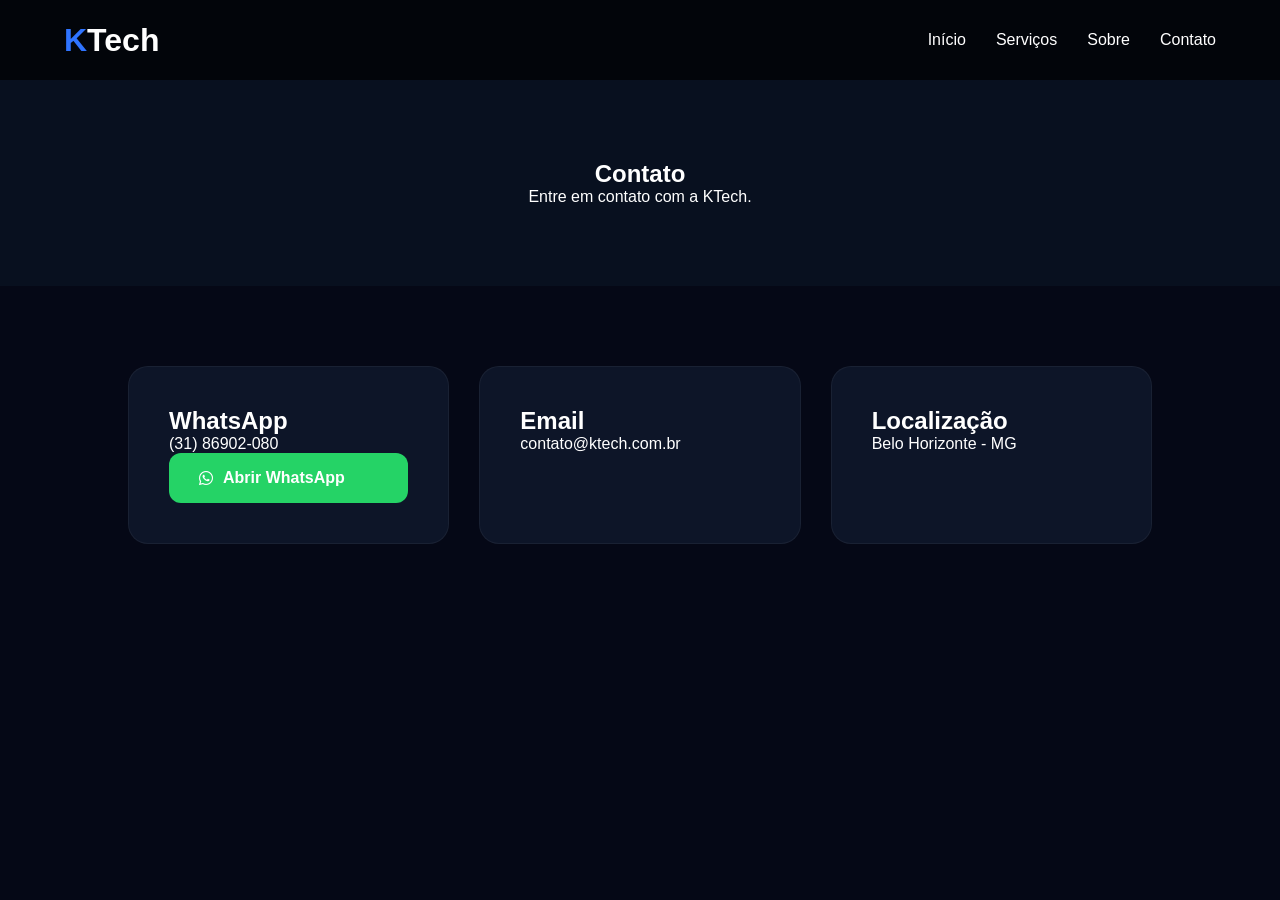
==== contato.html @ 8b1e99bc "Add files via upload" ====
<!DOCTYPE html>
<html lang="pt-br">
<head>
<meta charset="UTF-8">
<meta name="viewport" content="width=device-width, initial-scale=1.0">
<title>Contato | KTech</title>

<link rel="stylesheet" href="css/style.css">
<link rel="stylesheet" href="https://cdnjs.cloudflare.com/ajax/libs/font-awesome/6.5.2/css/all.min.css"/>

</head>
<body>

<header>
<nav class="navbar">

<div class="logo">K<span>Tech</span></div>

<ul class="nav-links" id="navLinks">
<li><a href="index.html">Início</a></li>
<li><a href="servicos.html">Serviços</a></li>
<li><a href="sobre.html">Sobre</a></li>
<li><a href="contato.html">Contato</a></li>
</ul>

<div class="menu-btn" onclick="toggleMenu()">
<i class="fa-solid fa-bars"></i>
</div>

</nav>
</header>

<section class="page-hero">
<h1>Contato</h1>
<p>Entre em contato com a KTech.</p>
</section>

<section class="contact-section">

<div class="contact-card">
<h2>WhatsApp</h2>
<p>(31) 86902-080</p>

<a href="https://wa.me/553186902080" target="_blank" class="btn-whatsapp">
<i class="fa-brands fa-whatsapp"></i>
Abrir WhatsApp
</a>

</div>

<div class="contact-card">
<h2>Email</h2>
<p>contato@ktech.com.br</p>
</div>

<div class="contact-card">
<h2>Localização</h2>
<p>Belo Horizonte - MG</p>
</div>

</section>

<script src="js/script.js"></script>

</body>
</html>
---- css/style.css ----
*{
margin:0;
padding:0;
box-sizing:border-box;
font-family:'Poppins',sans-serif;
scroll-behavior:smooth;
}

body{
background:#050816;
color:white;
overflow-x:hidden;
}

header{
position:fixed;
width:100%;
top:0;
left:0;
z-index:999;
background:rgba(0,0,0,0.65);
backdrop-filter:blur(10px);
}

.navbar{
width:90%;
margin:auto;
height:80px;
display:flex;
justify-content:space-between;
align-items:center;
}

.logo{
font-size:2rem;
font-weight:700;
color:#2f74ff;
}

.logo span{
color:white;
}

.nav-links{
display:flex;
gap:30px;
list-style:none;
}

.nav-links a{
text-decoration:none;
color:white;
transition:0.3s;
}

.nav-links a:hover{
color:#2f74ff;
}

.menu-btn{
display:none;
font-size:2rem;
cursor:pointer;
}

.hero{
height:100vh;
background:
linear-gradient(rgba(0,0,0,0.7), rgba(0,0,0,0.8)),
url('https://images.unsplash.com/photo-1518770660439-4636190af475?q=80&w=1600&auto=format&fit=crop')
center/cover;
display:flex;
justify-content:center;
align-items:center;
padding:0 10%;
text-align:center;
}

.hero-content{
max-width:900px;
}

.badge{
background:#10214b;
padding:10px 20px;
border-radius:50px;
font-size:0.8rem;
display:inline-block;
margin-bottom:25px;
border:1px solid #2f74ff;
}

.hero h1{
font-size:4.5rem;
line-height:1.2;
margin-bottom:25px;
}

.hero h1 span{
color:#2f74ff;
}

.hero p{
font-size:1.1rem;
color:#cfcfcf;
line-height:1.8;
margin-bottom:40px;
}

.hero-buttons{
display:flex;
justify-content:center;
gap:20px;
flex-wrap:wrap;
}

.btn-primary,
.btn-whatsapp{
padding:16px 30px;
border-radius:12px;
text-decoration:none;
font-weight:600;
display:flex;
align-items:center;
gap:10px;
transition:0.3s;
}

.btn-primary{
background:#2f74ff;
color:white;
}

.btn-primary:hover{
transform:translateY(-5px);
}

.btn-whatsapp{
background:#25D366;
color:white;
}

.btn-whatsapp:hover{
transform:translateY(-5px);
}

.features{
padding:120px 10%;
}

.section-title{
text-align:center;
margin-bottom:60px;
}

.section-title h2{
font-size:2.8rem;
margin-bottom:15px;
}

.cards{
display:grid;
grid-template-columns:repeat(auto-fit,minmax(250px,1fr));
gap:30px;
}

.card{
background:#0e162c;
padding:40px;
border-radius:20px;
transition:0.3s;
border:1px solid rgba(255,255,255,0.05);
}

.card:hover{
transform:translateY(-10px);
border-color:#2f74ff;
}

.card i{
font-size:2rem;
margin-bottom:20px;
color:#2f74ff;
}

.cta{
padding:120px 10%;
text-align:center;
background:#091122;
}

.floating-whatsapp{
position:fixed;
right:25px;
bottom:25px;
background:#25D366;
width:65px;
height:65px;
display:flex;
justify-content:center;
align-items:center;
border-radius:50%;
font-size:2rem;
color:white;
text-decoration:none;
box-shadow:0 0 20px rgba(37,211,102,0.4);
z-index:999;
}

.page-hero{
padding-top:160px;
padding-bottom:80px;
text-align:center;
background:#08101f;
}

.services-grid,
.about,
.contact-section{
padding:80px 10%;
display:grid;
grid-template-columns:repeat(auto-fit,minmax(280px,1fr));
gap:30px;
}

.service-card,
.about-box,
.contact-card{
background:#0d1528;
padding:40px;
border-radius:20px;
border:1px solid rgba(255,255,255,0.05);
transition:0.3s;
}

.service-card:hover,
.about-box:hover,
.contact-card:hover{
transform:translateY(-10px);
border-color:#2f74ff;
}

.service-card i{
font-size:2rem;
margin-bottom:20px;
color:#2f74ff;
}

.service-card span{
display:block;
margin-top:20px;
font-size:1.5rem;
font-weight:700;
color:#2f74ff;
}

footer{
padding:30px;
text-align:center;
background:#03060f;
color:#888;
}

@media(max-width:900px){

.menu-btn{
display:block;
}

.nav-links{
position:absolute;
top:80px;
right:-100%;
background:#091122;
height:calc(100vh - 80px);
width:250px;
flex-direction:column;
padding:40px;
transition:0.4s;
}

.nav-links.active{
right:0;
}

.hero h1{
font-size:3rem;
}

}
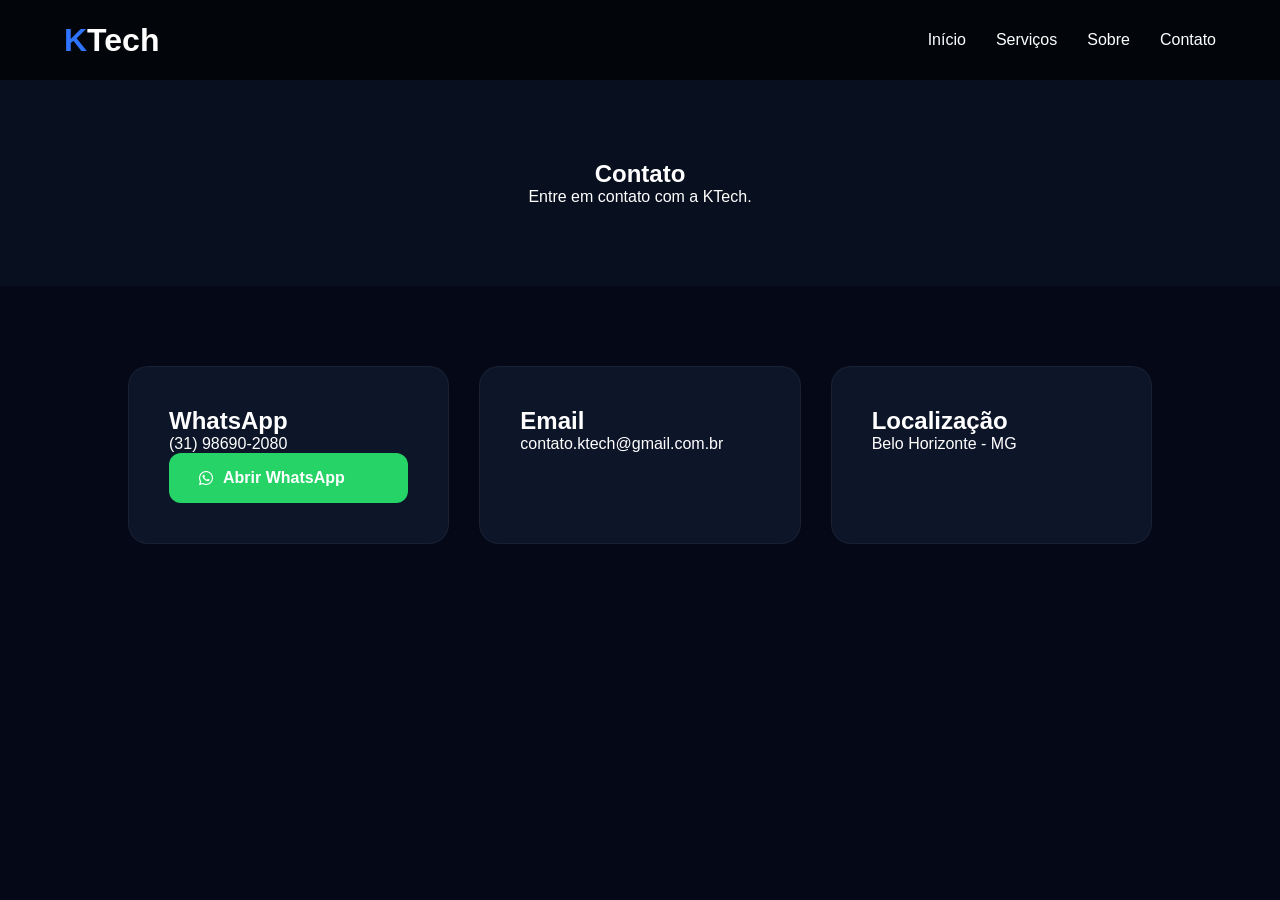
==== commit 86cca95e: "Update contact information in contato.html" ====
--- a/contato.html
+++ b/contato.html
@@ -39,7 +39,7 @@
 
 <div class="contact-card">
 <h2>WhatsApp</h2>
-<p>(31) 86902-080</p>
+<p>(31) 98690-2080</p>
 
 <a href="https://wa.me/553186902080" target="_blank" class="btn-whatsapp">
 <i class="fa-brands fa-whatsapp"></i>
@@ -50,7 +50,7 @@
 
 <div class="contact-card">
 <h2>Email</h2>
-<p>contato@ktech.com.br</p>
+<p>contato.ktech@gmail.com.br</p>
 </div>
 
 <div class="contact-card">
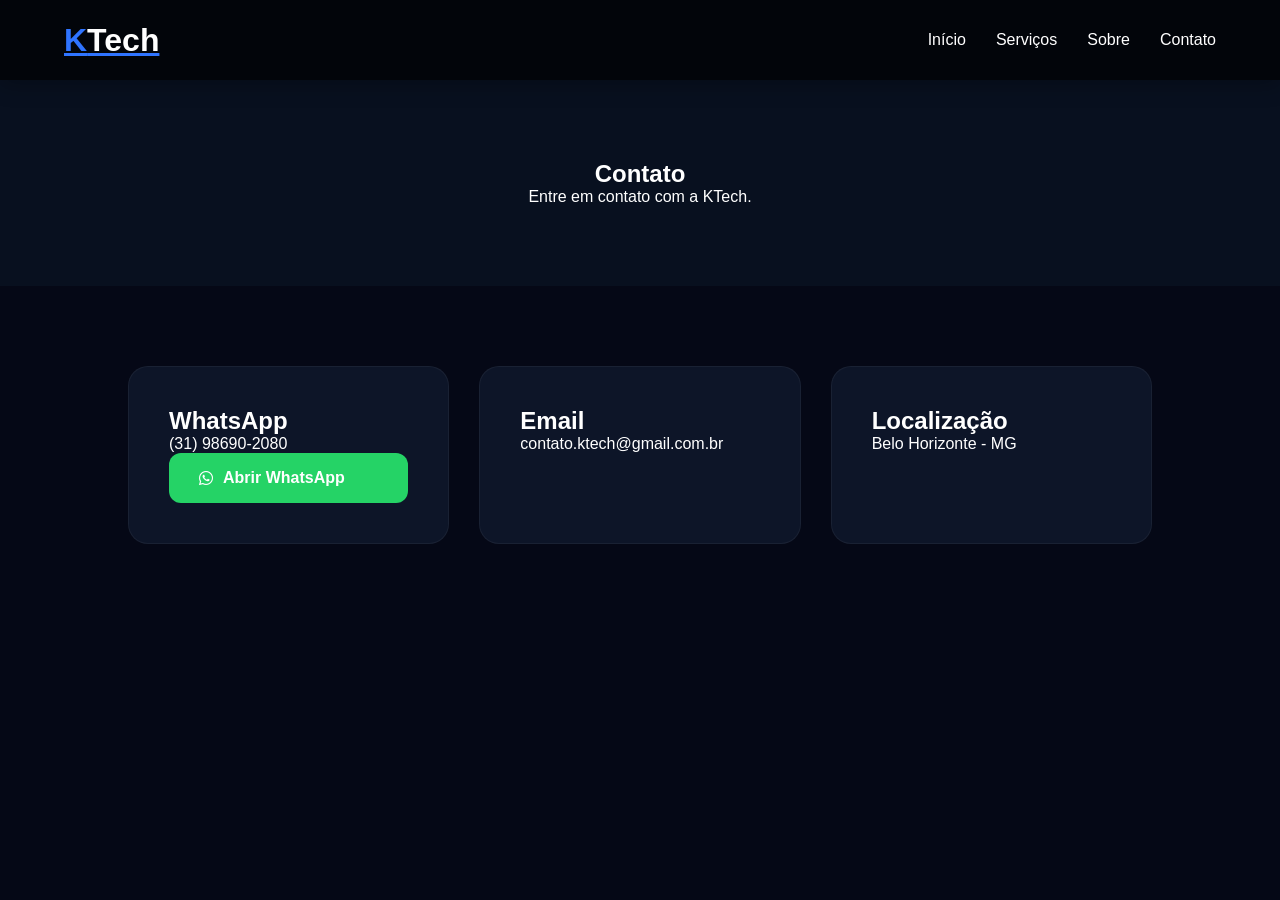
==== commit 6b8b52c9: "Update logo link in contato.html" ====
--- a/contato.html
+++ b/contato.html
@@ -14,7 +14,9 @@
 <header>
 <nav class="navbar">
 
-<div class="logo">K<span>Tech</span></div>
+<a href="index.html" class="logo">
+    K<span>Tech</span>
+</a>
 
 <ul class="nav-links" id="navLinks">
 <li><a href="index.html">Início</a></li>
--- a/css/style.css
+++ b/css/style.css
@@ -21,6 +21,7 @@
 z-index:999;
 background:rgba(0,0,0,0.65);
 backdrop-filter:blur(10px);
+box-shadow: 0 5px 20px rgba(0,0,0,0.25);
 }
 
 .navbar{
@@ -65,15 +66,19 @@
 }
 
 .hero{
-height:100vh;
+min-height:100vh;
+
 background:
 linear-gradient(rgba(0,0,0,0.7), rgba(0,0,0,0.8)),
 url('https://images.unsplash.com/photo-1518770660439-4636190af475?q=80&w=1600&auto=format&fit=crop')
 center/cover;
+
 display:flex;
 justify-content:center;
 align-items:center;
-padding:0 10%;
+
+padding:120px 10% 80px;
+
 text-align:center;
 }
 
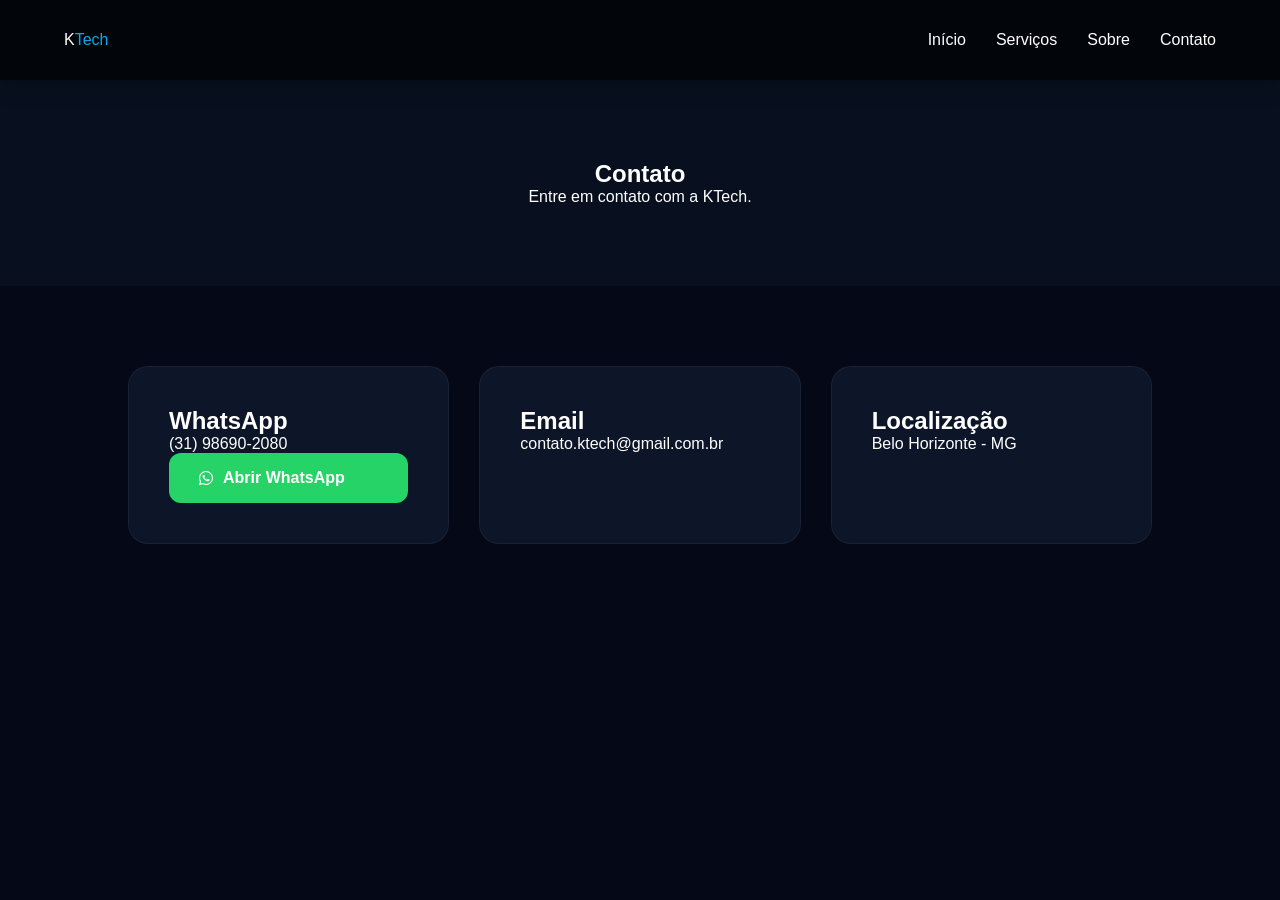
==== commit cf636dc6: "Add favicon link to contato.html" ====
--- a/contato.html
+++ b/contato.html
@@ -5,6 +5,7 @@
 <meta name="viewport" content="width=device-width, initial-scale=1.0">
 <title>Contato | KTech</title>
 
+<link rel="icon" type="image/png" href="favicon.png">
 <link rel="stylesheet" href="css/style.css">
 <link rel="stylesheet" href="https://cdnjs.cloudflare.com/ajax/libs/font-awesome/6.5.2/css/all.min.css"/>
 
--- a/css/style.css
+++ b/css/style.css
@@ -34,13 +34,15 @@
 }
 
 .logo{
-font-size:2rem;
-font-weight:700;
-color:#2f74ff;
+    text-decoration: none;
+    color: inherit;
+    cursor: pointer;
+    display: flex;
+    align-items: center;
 }
 
 .logo span{
-color:white;
+    color: #0ea5e9; /* mantenha a cor que você já usa */
 }
 
 .nav-links{
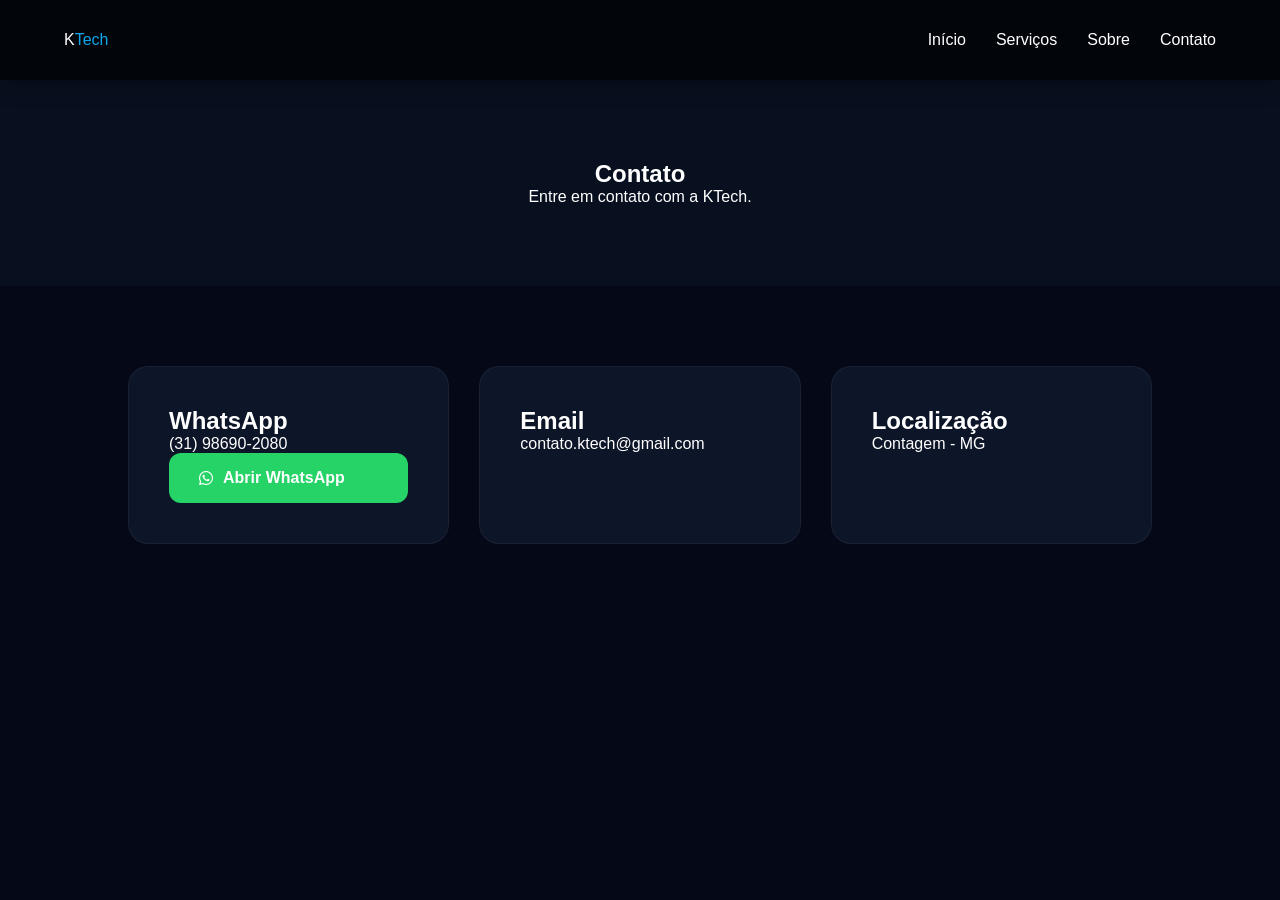
==== commit 41812676: "Update contact email and location in contato.html" ====
--- a/contato.html
+++ b/contato.html
@@ -53,12 +53,12 @@
 
 <div class="contact-card">
 <h2>Email</h2>
-<p>contato.ktech@gmail.com.br</p>
+<p>contato.ktech@gmail.com</p>
 </div>
 
 <div class="contact-card">
 <h2>Localização</h2>
-<p>Belo Horizonte - MG</p>
+<p>Contagem - MG</p>
 </div>
 
 </section>
